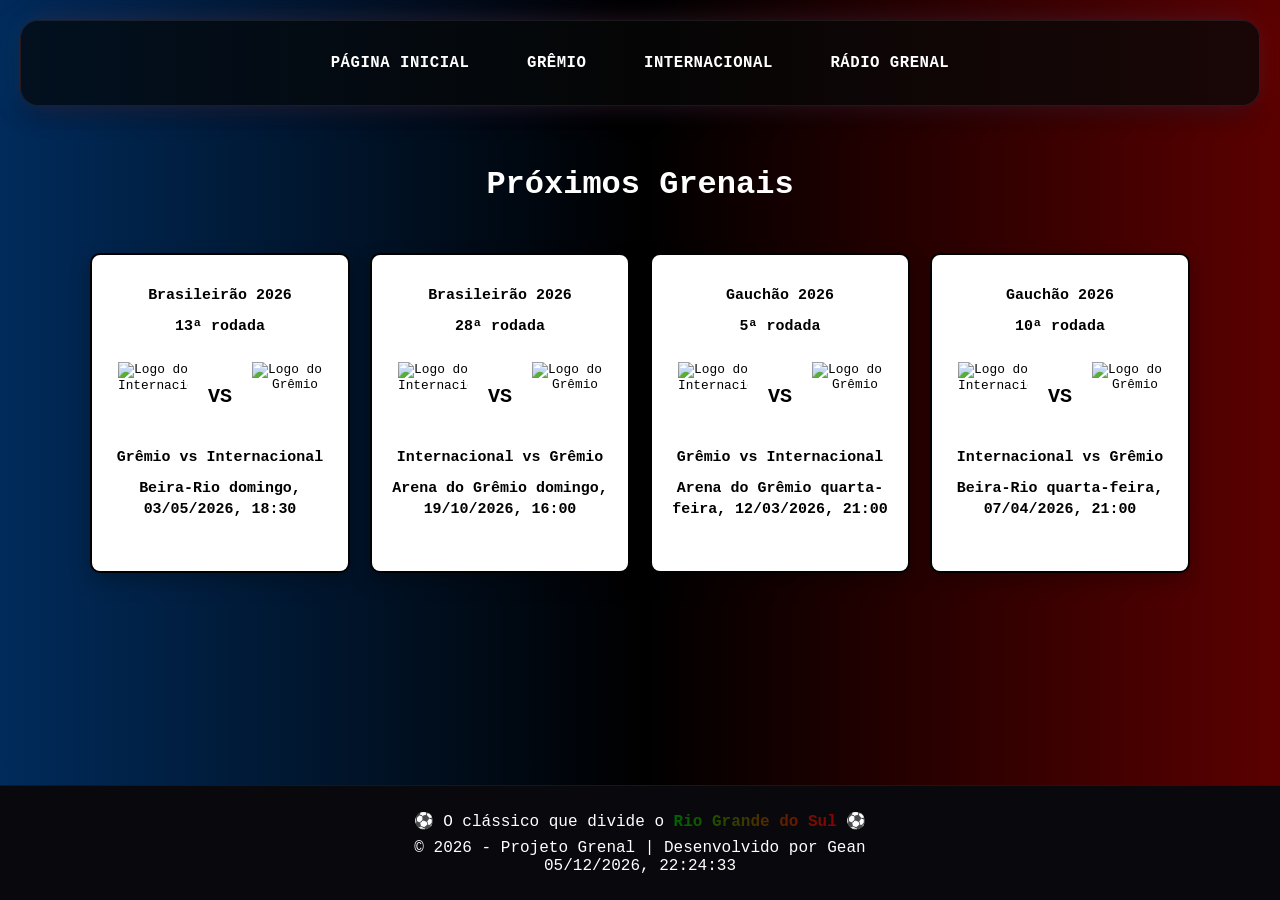
==== comunidade/index.html @ 6d0fb6d5 "feature: 3.0" ====
<!DOCTYPE html>
<html lang="pt-br">

<head>
    <meta charset="UTF-8">
    <meta name="viewport" content="width=device-width, initial-scale=1.0">

    <!-- SEO -->
    <meta name="description"
        content="Conheça a história do clássico Gre-Nal, a maior rivalidade do Rio Grande do Sul entre Internacional e Grêmio.">
    <meta name="keywords" content="grenal, internacional, gremio, futebol, rivalidade, RS">
    <meta name="author" content="Gean Silva">
    <meta name="theme-color" content="#000000">

    <title>GRENAL - A Rivalidade</title>

    <!-- Open Graph -->
    <meta property="og:title" content="GRENAL - A Rivalidade">
    <meta property="og:description" content="A maior rivalidade do futebol gaúcho.">
    <meta property="og:image" content="https://projeto-grenal.netlify.app/img/logo.png">
    <meta property="og:url" content="https://projeto-grenal.netlify.app/">
    <meta property="og:type" content="website">
    <meta property="og:locale" content="pt_BR">

    <!-- Favicon -->
    <link rel="icon" href="img/logo.png" type="image/png">

    <!-- CSS -->
    <link rel="preload" href="style.css" as="style">
    <link rel="stylesheet" href="style.css">
</head>

<body>
    <header>
        <nav class="menu">
            <a href="/index.html" class="botao-menu">PÁGINA INICIAL</a>
            <a href="/gremio/index.html"  rel="noopener noreferrer" class="botao-menu">GRÊMIO</a>
            <a href="/internacional/index.html"  rel="noopener noreferrer" class="botao-menu">INTERNACIONAL</a>
            <a href="https://www.radiogrenal.com.br"  rel="noopener noreferrer" class="botao-menu">RÁDIO GRENAL</a>
        </nav>
    </header>

    <main>
        <section id="proximas-partidas">
            <h2 class="titulo-partidas">Próximos Grenais</h2>

            <div class="container-partidas">
                <div class="card-partidas">
                    <h3><strong>Brasileirão 2026</strong></h3>
                    <h3>13ª rodada</h3>

                    <div class="times">
                        <img class="logo" src="https://logodetimes.com/times/internacional/logo-internacional-1024.png"
                            alt="Logo do Internacional">
                        <span class="vs">VS</span>
                        <img class="logo" src="https://logodetimes.com/times/gremio/logo-gremio-1024.png"
                            alt="Logo do Grêmio">
                    </div>

                    <h3><strong>Grêmio vs Internacional</strong></h3>
                    <h3><strong>Beira-Rio domingo, 03/05/2026, 18:30</strong></h3>
                </div>

                <div class="card-partidas">
                    <h3><strong>Brasileirão 2026</strong></h3>
                    <h3>28ª rodada</h3>

                    <div class="times">
                        <img class="logo" src="https://logodetimes.com/times/internacional/logo-internacional-1024.png"
                            alt="Logo do Internacional">
                        <span class="vs">VS</span>
                        <img class="logo" src="https://logodetimes.com/times/gremio/logo-gremio-1024.png"
                            alt="Logo do Grêmio">
                    </div>

                    <h3><strong>Internacional vs Grêmio</strong></h3>
                    <h3><strong>Arena do Grêmio domingo, 19/10/2026, 16:00</strong></h3>
                </div>

                <div class="card-partidas">
                    <h3><strong>Gauchão 2026</strong></h3>
                    <h3>5ª rodada</h3>

                    <div class="times">
                        <img class="logo" src="https://logodetimes.com/times/internacional/logo-internacional-1024.png"
                            alt="Logo do Internacional">
                        <span class="vs">VS</span>
                        <img class="logo" src="https://logodetimes.com/times/gremio/logo-gremio-1024.png"
                            alt="Logo do Grêmio">
                    </div>

                    <h3><strong>Grêmio vs Internacional</strong></h3>
                    <h3><strong>Arena do Grêmio quarta-feira, 12/03/2026, 21:00</strong></h3>
                </div>

                <div class="card-partidas">
                    <h3><strong>Gauchão 2026</strong></h3>
                    <h3>10ª rodada</h3>

                    <div class="times">
                        <img class="logo" src="https://logodetimes.com/times/internacional/logo-internacional-1024.png"
                            alt="Logo do Internacional">
                        <span class="vs">VS</span>
                        <img class="logo" src="https://logodetimes.com/times/gremio/logo-gremio-1024.png"
                            alt="Logo do Grêmio">
                    </div>

                    <h3><strong>Internacional vs Grêmio</strong></h3>
                    <h3><strong>Beira-Rio quarta-feira, 07/04/2026, 21:00</strong></h3>
                </div>
            </div>
        </section>
    </main>

    <footer class="footer">
        <p class="frase-footer">
            ⚽ O clássico que divide o <span class="rs-cores">Rio Grande do Sul</span> ⚽
        </p>

        <p>© 2026 - Projeto Grenal | Desenvolvido por Gean</p>

        <p id="data-hora"></p>
    </footer>

    <script src="javascript.js"></script>
</body>

</html>
---- comunidade/style.css ----
* {
    margin: 0;
    padding: 0;
    box-sizing: border-box;
}

html {
    scroll-behavior: smooth;
}

body {
    color: rgb(255, 255, 255);
    background: linear-gradient(to right, #002b5b 0%, #000000 50%, #5b0000 100%);
    font-family: 'Courier New', Courier, monospace;
    min-height: 100vh;
    display: flex;
    flex-direction: column;
    text-align: center;
}

main {
    flex: 1;
}

/* MENU GRENAL */
.menu {
    position: sticky;
    top: 12px;
    z-index: 1000;
    max-width: calc(100% - 40px);
    margin: 20px auto;
    padding: 18px 28px;
    background: linear-gradient(90deg, #02101f, #050505, #1a0606);
    border-radius: 18px;
    border: 1px solid rgba(255, 255, 255, 0.08);
    box-shadow:
        -8px 0 25px rgba(0, 104, 180, 0.18),
         8px 0 25px rgba(224, 30, 30, 0.18),
         0 8px 22px rgba(0, 0, 0, 0.35);
    text-align: center;
}

.botao-menu {
    position: relative;
    display: inline-block;
    padding: 10px 16px;
    margin: 5px 8px;
    text-decoration: none;
    color: #ffffff;
    border-radius: 8px;
    font-family: 'Courier New', Courier, monospace;
    font-size: 0.98rem;
    font-weight: bold;
    letter-spacing: 0.5px;
    transition: 0.3s ease;
}

.botao-menu::after {
    content: "";
    position: absolute;
    left: 0;
    bottom: -4px;
    width: 0;
    height: 3px;
    border-radius: 10px;
    background: linear-gradient(to right, #0068b4 0%, #ffffff 50%, #e01e1e 100%);
    transition: width 0.3s ease;
}

.botao-menu:hover {
    transform: translateY(-2px);
    text-shadow: 0 0 8px rgba(255, 255, 255, 0.45);
}

.botao-menu:hover::after {
    width: 100%;
}

/* PARTIDAS */
#proximas-partidas {
    padding: 40px 20px 60px;
}

.titulo-partidas {
    font-size: 2rem;
    margin-bottom: 30px;
    color: white;
}

.container-partidas {
    display: flex;
    justify-content: center;
    align-items: stretch;
    flex-wrap: wrap;
    gap: 20px;
    padding: 20px;
}

.card-partidas {
    text-align: center;
    background-color: white;
    font-size: 0.8em;
    color: black;
    display: flex;
    flex-direction: column;
    justify-content: flex-start;
    padding: 30px 20px;
    width: 260px;
    min-height: 320px;
    border-radius: 10px;
    border: 2px solid black;
    box-shadow: 0 8px 20px rgba(0, 0, 0, 0.25);
    transition: transform 0.3s ease, box-shadow 0.3s ease;
}

.card-partidas:hover {
    transform: translateY(-5px);
    box-shadow: 0 12px 28px rgba(0, 0, 0, 0.35);
}

.card-partidas h3 {
    margin-bottom: 10px;
    line-height: 1.4;
}

.times {
    display: flex;
    justify-content: center;
    align-items: center;
    gap: 20px;
    margin: 15px 0;
}

.logo {
    width: 70px;
    height: 70px;
    object-fit: contain;
    transition: transform 0.3s ease;
}

.logo:hover {
    transform: scale(1.1);
}

.vs {
    font-size: 20px;
    font-weight: bold;
    color: black;
}

/* FOOTER */
.footer {
    margin-top: auto;
    text-align: center;
    padding: 25px 20px;
    background: #08080d;
    color: #ffffff;
    border-top: 1px solid rgba(255, 255, 255, 0.06);
}

.frase-footer {
    margin-bottom: 8px;
}

/* TEXTO RS */
.rs-cores {
    background: linear-gradient(to right, #006400, #8b0000, #ffd700);
    background-clip: text;
    -webkit-background-clip: text;
    -webkit-text-fill-color: transparent;
    background-size: 200% auto;
    animation: moverRS 4s linear infinite;
    font-weight: bold;
}

@keyframes moverRS {
    0% {
        background-position: 0%;
    }

    100% {
        background-position: 200%;
    }
}

/* RESPONSIVO */
@media (max-width: 768px) {
    .menu {
        padding: 14px 12px;
    }

    .botao-menu {
        display: inline-block;
        font-size: 0.9rem;
        margin: 4px 6px;
        padding: 8px 10px;
    }

    .titulo-partidas {
        font-size: 1.6rem;
    }

    .card-partidas {
        width: 90%;
        max-width: 320px;
    }

    .times {
        gap: 14px;
    }

    .logo {
        width: 60px;
        height: 60px;
    }
}
---- comunidade/style.css ----
* {
    margin: 0;
    padding: 0;
    box-sizing: border-box;
}

html {
    scroll-behavior: smooth;
}

body {
    color: rgb(255, 255, 255);
    background: linear-gradient(to right, #002b5b 0%, #000000 50%, #5b0000 100%);
    font-family: 'Courier New', Courier, monospace;
    min-height: 100vh;
    display: flex;
    flex-direction: column;
    text-align: center;
}

main {
    flex: 1;
}

/* MENU GRENAL */
.menu {
    position: sticky;
    top: 12px;
    z-index: 1000;
    max-width: calc(100% - 40px);
    margin: 20px auto;
    padding: 18px 28px;
    background: linear-gradient(90deg, #02101f, #050505, #1a0606);
    border-radius: 18px;
    border: 1px solid rgba(255, 255, 255, 0.08);
    box-shadow:
        -8px 0 25px rgba(0, 104, 180, 0.18),
         8px 0 25px rgba(224, 30, 30, 0.18),
         0 8px 22px rgba(0, 0, 0, 0.35);
    text-align: center;
}

.botao-menu {
    position: relative;
    display: inline-block;
    padding: 10px 16px;
    margin: 5px 8px;
    text-decoration: none;
    color: #ffffff;
    border-radius: 8px;
    font-family: 'Courier New', Courier, monospace;
    font-size: 0.98rem;
    font-weight: bold;
    letter-spacing: 0.5px;
    transition: 0.3s ease;
}

.botao-menu::after {
    content: "";
    position: absolute;
    left: 0;
    bottom: -4px;
    width: 0;
    height: 3px;
    border-radius: 10px;
    background: linear-gradient(to right, #0068b4 0%, #ffffff 50%, #e01e1e 100%);
    transition: width 0.3s ease;
}

.botao-menu:hover {
    transform: translateY(-2px);
    text-shadow: 0 0 8px rgba(255, 255, 255, 0.45);
}

.botao-menu:hover::after {
    width: 100%;
}

/* PARTIDAS */
#proximas-partidas {
    padding: 40px 20px 60px;
}

.titulo-partidas {
    font-size: 2rem;
    margin-bottom: 30px;
    color: white;
}

.container-partidas {
    display: flex;
    justify-content: center;
    align-items: stretch;
    flex-wrap: wrap;
    gap: 20px;
    padding: 20px;
}

.card-partidas {
    text-align: center;
    background-color: white;
    font-size: 0.8em;
    color: black;
    display: flex;
    flex-direction: column;
    justify-content: flex-start;
    padding: 30px 20px;
    width: 260px;
    min-height: 320px;
    border-radius: 10px;
    border: 2px solid black;
    box-shadow: 0 8px 20px rgba(0, 0, 0, 0.25);
    transition: transform 0.3s ease, box-shadow 0.3s ease;
}

.card-partidas:hover {
    transform: translateY(-5px);
    box-shadow: 0 12px 28px rgba(0, 0, 0, 0.35);
}

.card-partidas h3 {
    margin-bottom: 10px;
    line-height: 1.4;
}

.times {
    display: flex;
    justify-content: center;
    align-items: center;
    gap: 20px;
    margin: 15px 0;
}

.logo {
    width: 70px;
    height: 70px;
    object-fit: contain;
    transition: transform 0.3s ease;
}

.logo:hover {
    transform: scale(1.1);
}

.vs {
    font-size: 20px;
    font-weight: bold;
    color: black;
}

/* FOOTER */
.footer {
    margin-top: auto;
    text-align: center;
    padding: 25px 20px;
    background: #08080d;
    color: #ffffff;
    border-top: 1px solid rgba(255, 255, 255, 0.06);
}

.frase-footer {
    margin-bottom: 8px;
}

/* TEXTO RS */
.rs-cores {
    background: linear-gradient(to right, #006400, #8b0000, #ffd700);
    background-clip: text;
    -webkit-background-clip: text;
    -webkit-text-fill-color: transparent;
    background-size: 200% auto;
    animation: moverRS 4s linear infinite;
    font-weight: bold;
}

@keyframes moverRS {
    0% {
        background-position: 0%;
    }

    100% {
        background-position: 200%;
    }
}

/* RESPONSIVO */
@media (max-width: 768px) {
    .menu {
        padding: 14px 12px;
    }

    .botao-menu {
        display: inline-block;
        font-size: 0.9rem;
        margin: 4px 6px;
        padding: 8px 10px;
    }

    .titulo-partidas {
        font-size: 1.6rem;
    }

    .card-partidas {
        width: 90%;
        max-width: 320px;
    }

    .times {
        gap: 14px;
    }

    .logo {
        width: 60px;
        height: 60px;
    }
}
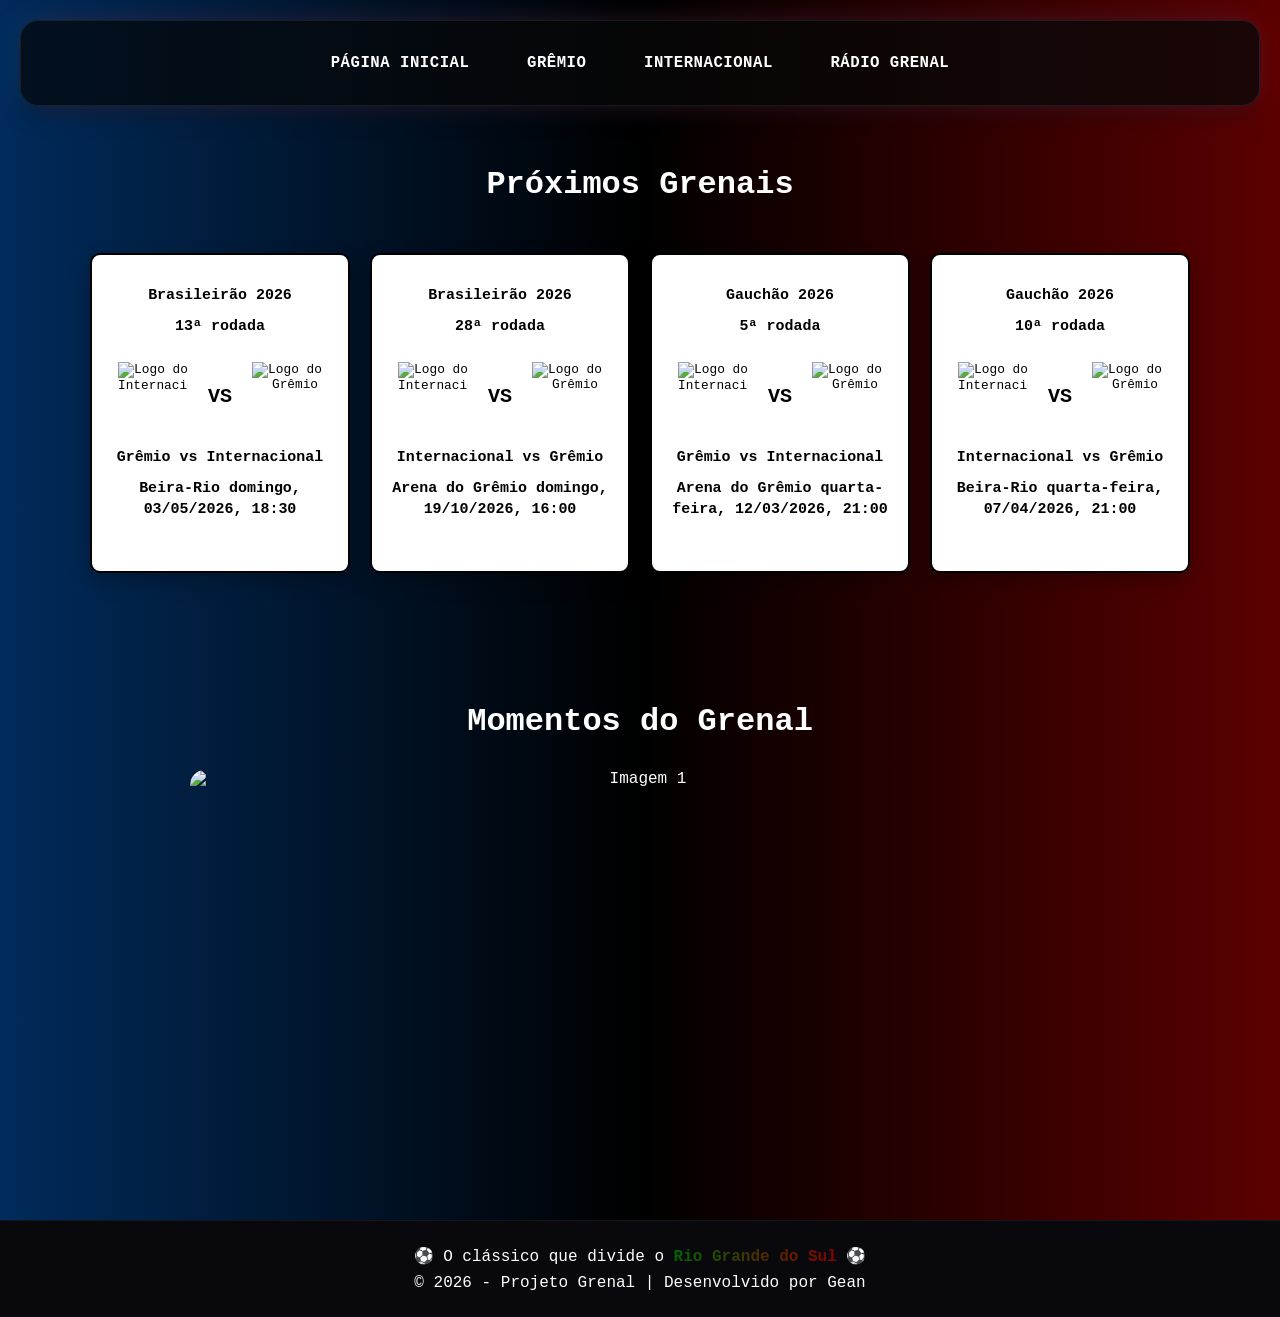
==== commit 13488621: "feature: 3.11" ====
--- a/comunidade/index.html
+++ b/comunidade/index.html
@@ -110,6 +110,21 @@
                 </div>
             </div>
         </section>
+
+        <section class="carrossel">
+    <h2 class="titulo-partidas">Momentos do Grenal</h2>
+
+    <div class="carrossel-container">
+
+        <div class="carrossel-track">
+<img src="https://upload.wikimedia.org/wikipedia/commons/b/bb/IBPA_14868_-_Est%C3%A1dio_Arena_do_Gr%C3%AAmio_-_2018-08-10_-_Luciano_Lanes-PMPA_%28cropped%29.jpg" class="slide" alt="Imagem 1">
+<img src="https://lncimg.lance.com.br/uploads/2025/05/arena_gremio-aspect-ratio-512-320.jpeg" class="slide" alt="Imagem 2">
+<img src="https://www.tvpampa.com.br/wp-content/uploads/2026/01/jgrenasl.jpg" class="slide" alt="Imagem 3">
+<img src="https://www.rbsdirect.com.br/imagesrc/25210335.jpg?format=webp&w=1200" class="slide" alt="Imagem 4">
+        </div>
+
+    </div>
+</section>
     </main>
 
     <footer class="footer">
--- a/comunidade/style.css
+++ b/comunidade/style.css
@@ -213,4 +213,25 @@
         width: 60px;
         height: 60px;
     }
+}
+
+.carrossel {
+    margin: 50px auto;
+    max-width: 900px;
+}
+
+.carrossel-container {
+    overflow: hidden;
+    border-radius: 15px;
+}
+
+.carrossel-track {
+    display: flex;
+    transition: transform 0.6s ease;
+}
+
+.slide {
+    min-width: 100%;
+    height: 400px;
+    object-fit: cover;
 }
--- a/comunidade/style.css
+++ b/comunidade/style.css
@@ -213,4 +213,25 @@
         width: 60px;
         height: 60px;
     }
+}
+
+.carrossel {
+    margin: 50px auto;
+    max-width: 900px;
+}
+
+.carrossel-container {
+    overflow: hidden;
+    border-radius: 15px;
+}
+
+.carrossel-track {
+    display: flex;
+    transition: transform 0.6s ease;
+}
+
+.slide {
+    min-width: 100%;
+    height: 400px;
+    object-fit: cover;
 }
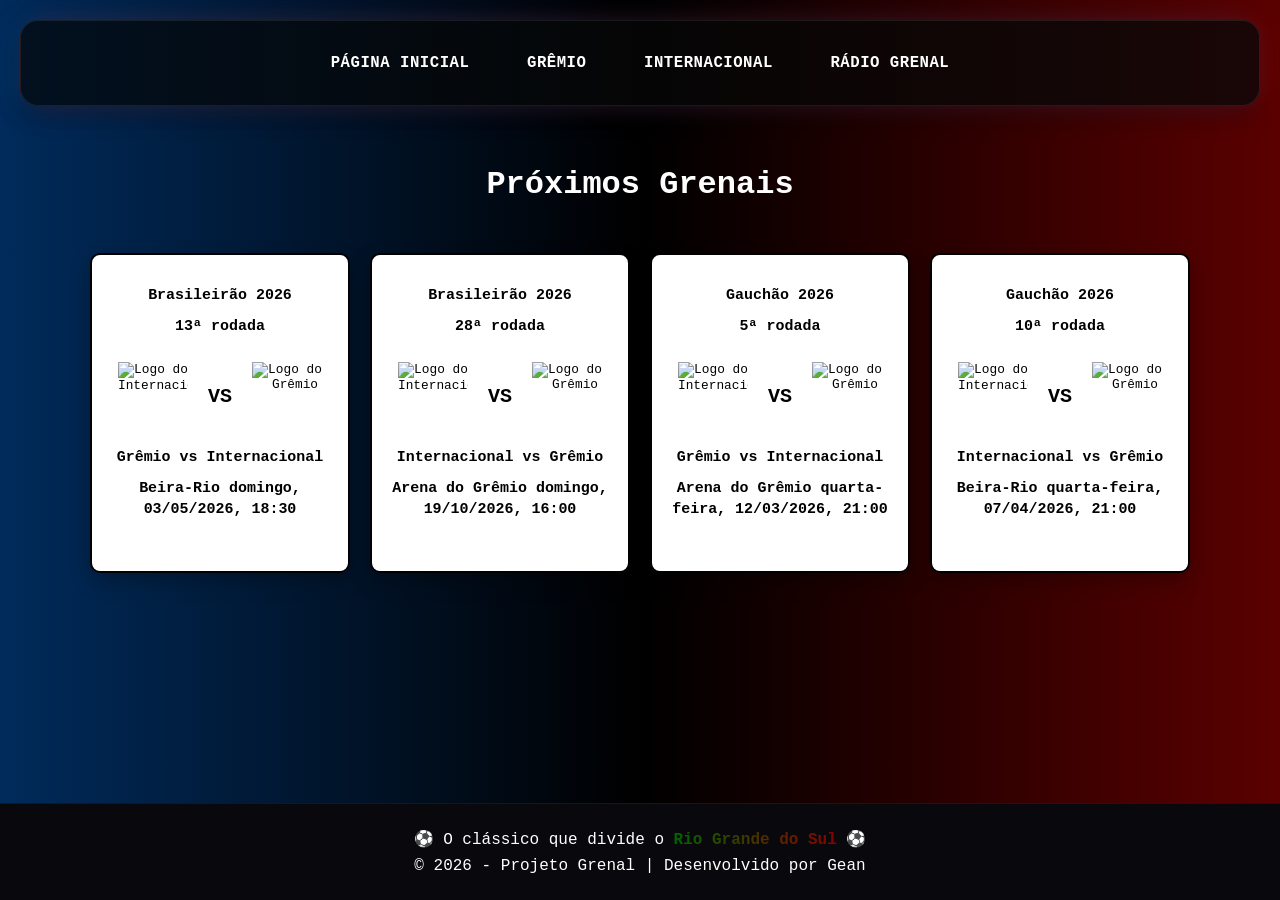
==== commit 2348f720: "feature: 4" ====
--- a/comunidade/index.html
+++ b/comunidade/index.html
@@ -111,20 +111,6 @@
             </div>
         </section>
 
-        <section class="carrossel">
-    <h2 class="titulo-partidas">Momentos do Grenal</h2>
-
-    <div class="carrossel-container">
-
-        <div class="carrossel-track">
-<img src="https://upload.wikimedia.org/wikipedia/commons/b/bb/IBPA_14868_-_Est%C3%A1dio_Arena_do_Gr%C3%AAmio_-_2018-08-10_-_Luciano_Lanes-PMPA_%28cropped%29.jpg" class="slide" alt="Imagem 1">
-<img src="https://lncimg.lance.com.br/uploads/2025/05/arena_gremio-aspect-ratio-512-320.jpeg" class="slide" alt="Imagem 2">
-<img src="https://www.tvpampa.com.br/wp-content/uploads/2026/01/jgrenasl.jpg" class="slide" alt="Imagem 3">
-<img src="https://www.rbsdirect.com.br/imagesrc/25210335.jpg?format=webp&w=1200" class="slide" alt="Imagem 4">
-        </div>
-
-    </div>
-</section>
     </main>
 
     <footer class="footer">
--- a/comunidade/style.css
+++ b/comunidade/style.css
@@ -214,24 +214,3 @@
         height: 60px;
     }
 }
-
-.carrossel {
-    margin: 50px auto;
-    max-width: 900px;
-}
-
-.carrossel-container {
-    overflow: hidden;
-    border-radius: 15px;
-}
-
-.carrossel-track {
-    display: flex;
-    transition: transform 0.6s ease;
-}
-
-.slide {
-    min-width: 100%;
-    height: 400px;
-    object-fit: cover;
-}
--- a/comunidade/style.css
+++ b/comunidade/style.css
@@ -214,24 +214,3 @@
         height: 60px;
     }
 }
-
-.carrossel {
-    margin: 50px auto;
-    max-width: 900px;
-}
-
-.carrossel-container {
-    overflow: hidden;
-    border-radius: 15px;
-}
-
-.carrossel-track {
-    display: flex;
-    transition: transform 0.6s ease;
-}
-
-.slide {
-    min-width: 100%;
-    height: 400px;
-    object-fit: cover;
-}
